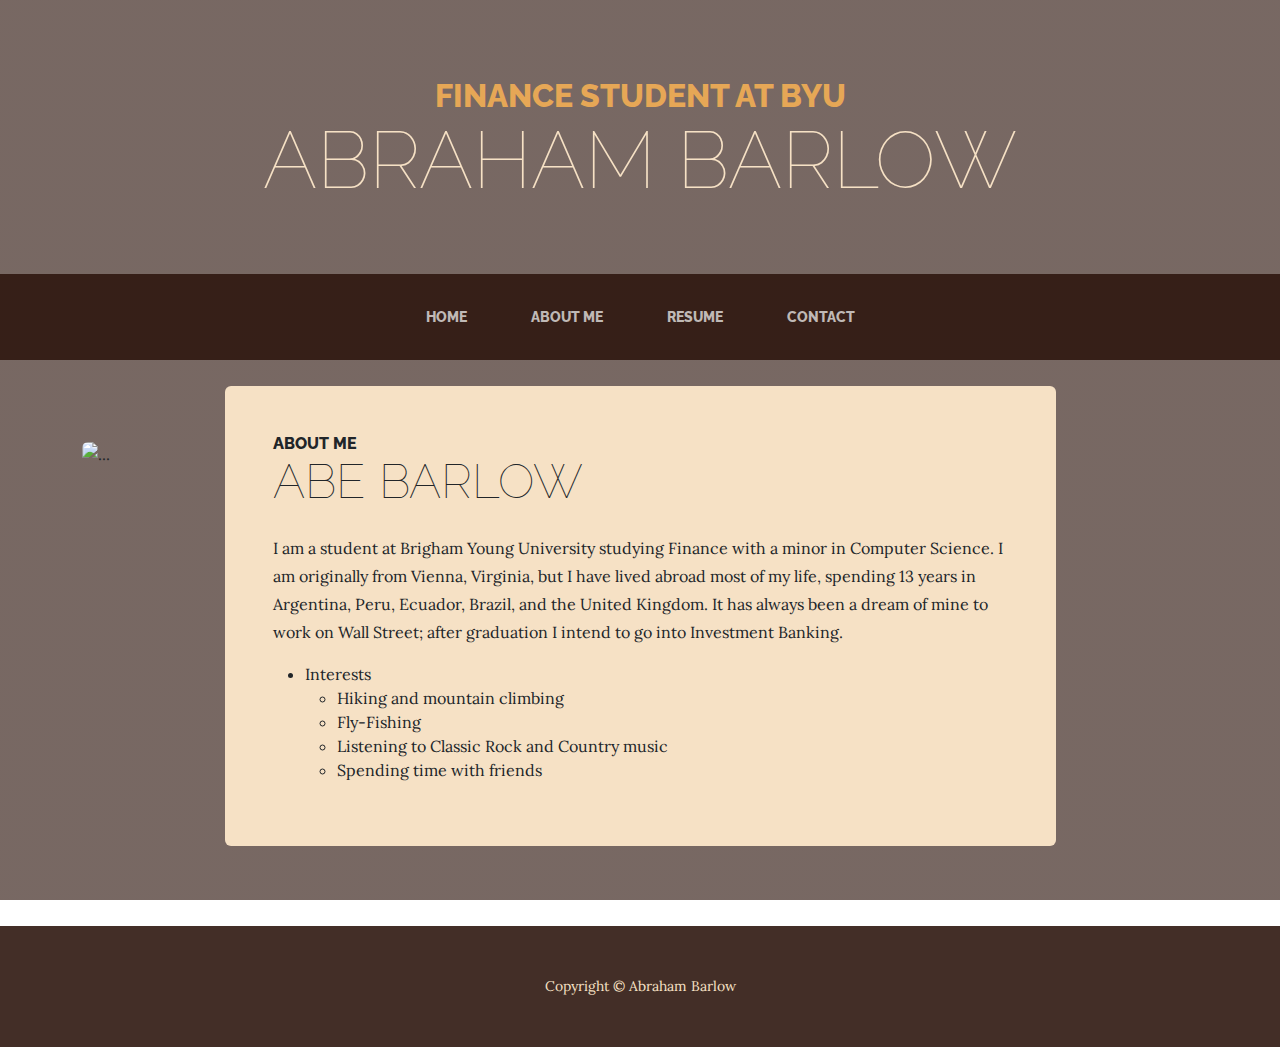
==== aboutme.html @ 14d0c38b "Add files via upload" ====
<!DOCTYPE html>
<html lang="en">
    <head>
        <meta charset="utf-8" />
        <meta name="viewport" content="width=device-width, initial-scale=1, shrink-to-fit=no" />
        <meta name="description" content="" />
        <meta name="author" content="" />
        <title>About Me</title>
        <link rel="icon" type="image/x-icon" href="assets/favicon.ico" />
        <!-- Google fonts-->
        <link href="https://fonts.googleapis.com/css?family=Raleway:100,100i,200,200i,300,300i,400,400i,500,500i,600,600i,700,700i,800,800i,900,900i" rel="stylesheet" />
        <link href="https://fonts.googleapis.com/css?family=Lora:400,400i,700,700i" rel="stylesheet" />
        <!-- Core theme CSS (includes Bootstrap)-->
        <link href="css/styles.css" rel="stylesheet" />
    </head>
    <body>
        <header>
            <h1 class="site-heading text-center text-faded d-none d-lg-block">
                <span class="site-heading-upper text-primary mb-3">Finance Student at BYU</span>
                <span class="site-heading-lower">Abraham Barlow</span>
            </h1>
        </header>
        <!-- Navigation-->
        <nav class="navbar navbar-expand-lg navbar-dark py-lg-4" id="mainNav">
            <div class="container">
                <a class="navbar-brand text-uppercase fw-bold d-lg-none" href="index.html">Start Bootstrap</a>
                <button class="navbar-toggler" type="button" data-bs-toggle="collapse" data-bs-target="#navbarSupportedContent" aria-controls="navbarSupportedContent" aria-expanded="false" aria-label="Toggle navigation"><span class="navbar-toggler-icon"></span></button>
                <div class="collapse navbar-collapse" id="navbarSupportedContent">
                    <ul class="navbar-nav mx-auto">
                        <li class="nav-item px-lg-4"><a class="nav-link text-uppercase" href="index.html">Home</a></li>
                        <li class="nav-item px-lg-4"><a class="nav-link text-uppercase" href="aboutme.html">About Me</a></li>
                        <li class="nav-item px-lg-4"><a class="nav-link text-uppercase" href="resume.html">Resume</a></li>
                        <li class="nav-item px-lg-4"><a class="nav-link text-uppercase" href="contact.html">Contact</a></li>
                    </ul>
                </div>
            </div>
        </nav>
        <section class="page-section about-heading">
            <div class="container">
                <img class="img-fluid rounded about-heading-img mb-3 mb-lg-0" src="assets/img/Tetons.jpg" alt="..." />
                <div class="about-heading-content">
                    <div class="row">
                        <div class="col-xl-9 col-lg-10 mx-auto">
                            <div class="bg-faded rounded p-5">
                                <h2 class="section-heading mb-4">
                                    <span class="section-heading-upper">About Me</span>
                                    <span class="section-heading-lower">Abe Barlow</span>
                                </h2>
                                <p>I am a student at Brigham Young University studying Finance with a minor in Computer Science. I am originally from Vienna, Virginia, but I have lived abroad most of my life, spending 13 years in Argentina, Peru, Ecuador, Brazil, and the United Kingdom. It has always been a dream of mine to work on Wall Street; after graduation I intend to go into Investment Banking.</p>
                                <p class="mb-0">
                                    <ul>
                                        <li>Interests
                                            <ul>
                                                <li>Hiking and mountain climbing</li>
                                                <li>Fly-Fishing</li>
                                                <li>Listening to Classic Rock and Country music</li>
                                                <li>Spending time with friends</li>
                                            </ul>
                                        </li>
                                    </ul>
                                </p>
                            </div>
                        </div>
                    </div>
                </div>
            </div>
        </section>
        <footer class="footer text-faded text-center py-5">
            <div class="container"><p class="m-0 small">Copyright &copy; Abraham Barlow</p></div>
        </footer>
        <!-- Bootstrap core JS-->
        <script src="https://cdn.jsdelivr.net/npm/bootstrap@5.2.3/dist/js/bootstrap.bundle.min.js"></script>
        <!-- Core theme JS-->
        <script src="js/scripts.js"></script>
    </body>
</html>
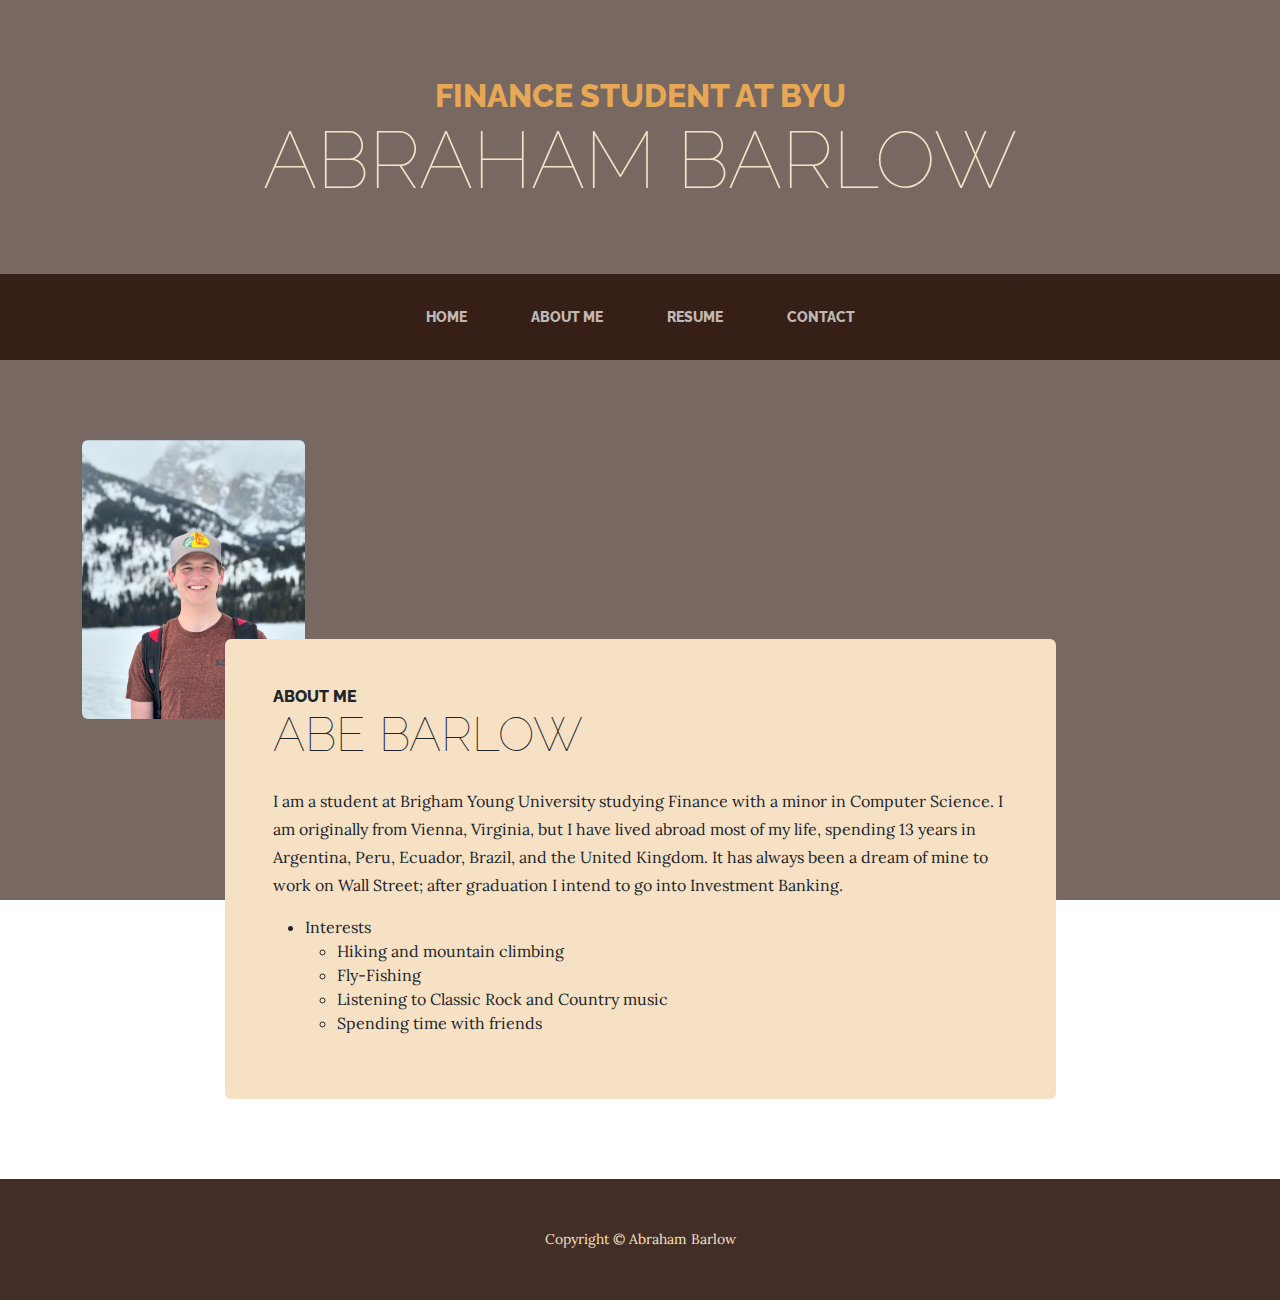
==== commit 87494d96: "Update aboutme.html" ====
--- a/aboutme.html
+++ b/aboutme.html
@@ -37,7 +37,7 @@
         </nav>
         <section class="page-section about-heading">
             <div class="container">
-                <img class="img-fluid rounded about-heading-img mb-3 mb-lg-0" src="assets/img/Tetons.jpg" alt="..." />
+                <img class="img-fluid rounded about-heading-img mb-3 mb-lg-0" src="assets/img/Tetons.JPG" alt="..." />
                 <div class="about-heading-content">
                     <div class="row">
                         <div class="col-xl-9 col-lg-10 mx-auto">
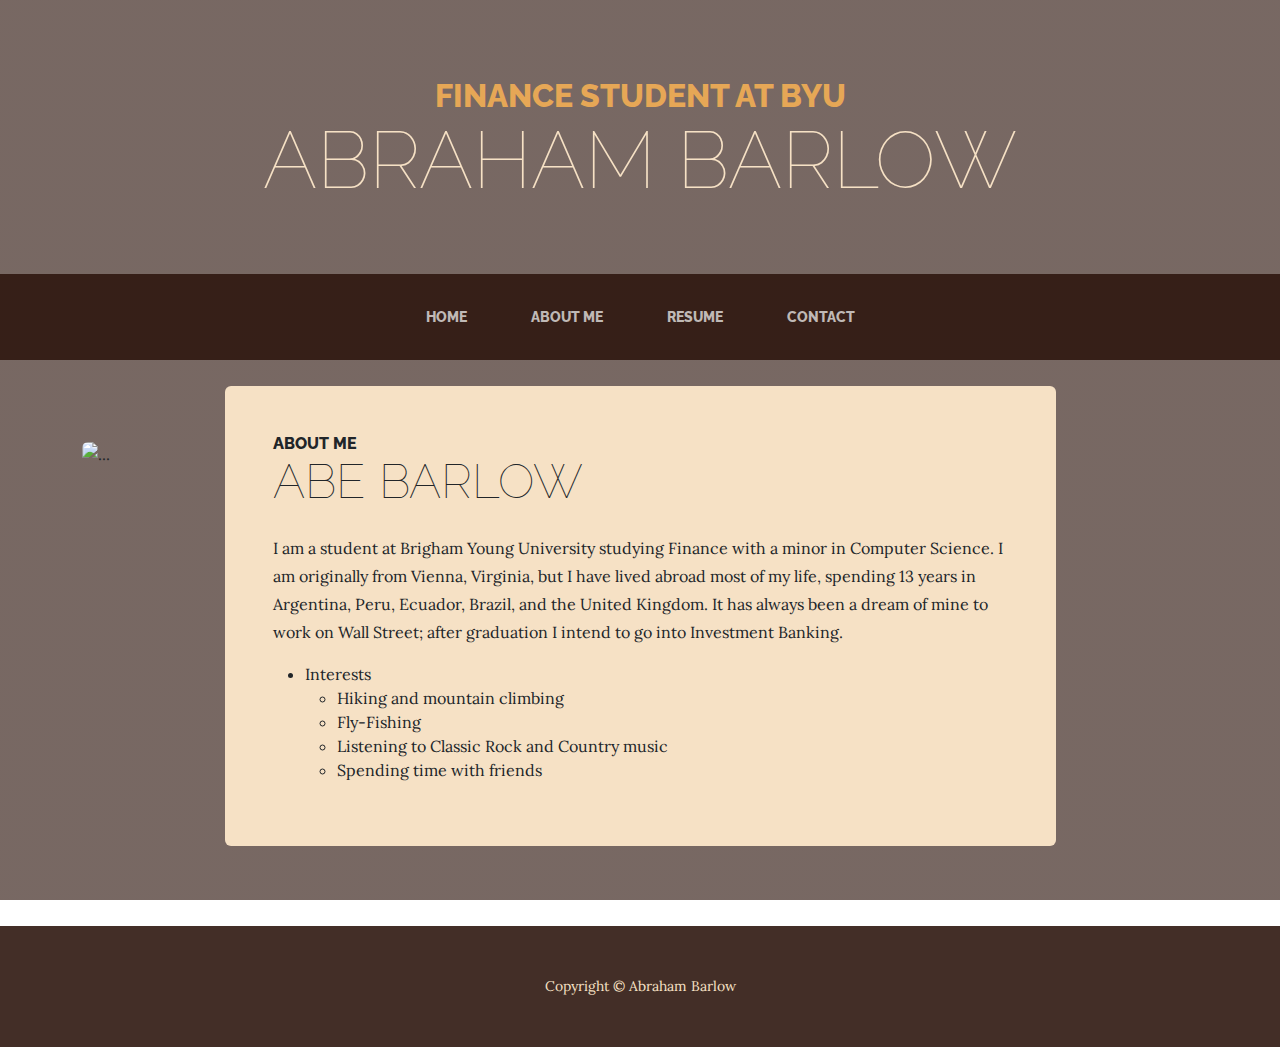
==== commit fa6237e1: "Add files via upload" ====
--- a/aboutme.html
+++ b/aboutme.html
@@ -23,7 +23,7 @@
         <!-- Navigation-->
         <nav class="navbar navbar-expand-lg navbar-dark py-lg-4" id="mainNav">
             <div class="container">
-                <a class="navbar-brand text-uppercase fw-bold d-lg-none" href="index.html">Start Bootstrap</a>
+                <a class="navbar-brand text-uppercase fw-bold d-lg-none" href="index.html">Abe Barlow</a>
                 <button class="navbar-toggler" type="button" data-bs-toggle="collapse" data-bs-target="#navbarSupportedContent" aria-controls="navbarSupportedContent" aria-expanded="false" aria-label="Toggle navigation"><span class="navbar-toggler-icon"></span></button>
                 <div class="collapse navbar-collapse" id="navbarSupportedContent">
                     <ul class="navbar-nav mx-auto">
@@ -37,7 +37,7 @@
         </nav>
         <section class="page-section about-heading">
             <div class="container">
-                <img class="img-fluid rounded about-heading-img mb-3 mb-lg-0" src="assets/img/Tetons.JPG" alt="..." />
+                <img class="img-fluid rounded about-heading-img mb-3 mb-lg-0" src="assets/img/Tetons.jpg" alt="..." />
                 <div class="about-heading-content">
                     <div class="row">
                         <div class="col-xl-9 col-lg-10 mx-auto">
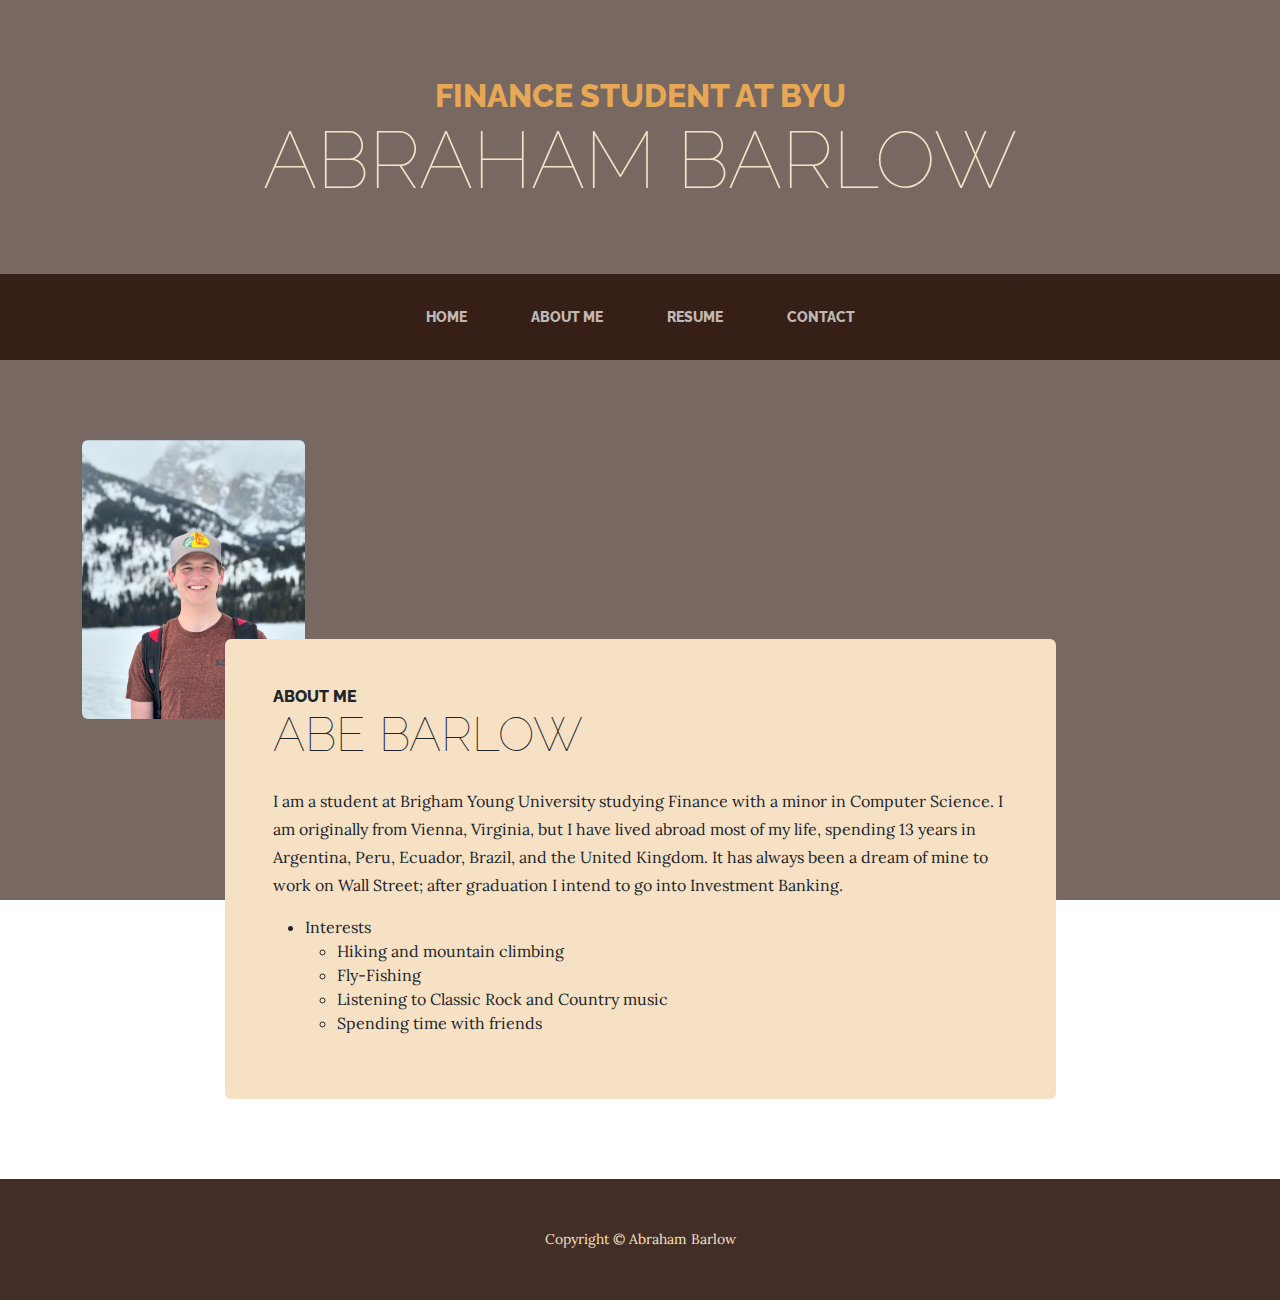
==== commit 35019e18: "Update aboutme.html" ====
--- a/aboutme.html
+++ b/aboutme.html
@@ -37,7 +37,7 @@
         </nav>
         <section class="page-section about-heading">
             <div class="container">
-                <img class="img-fluid rounded about-heading-img mb-3 mb-lg-0" src="assets/img/Tetons.jpg" alt="..." />
+                <img class="img-fluid rounded about-heading-img mb-3 mb-lg-0" src="assets/img/Tetons.JPG" alt="..." />
                 <div class="about-heading-content">
                     <div class="row">
                         <div class="col-xl-9 col-lg-10 mx-auto">
